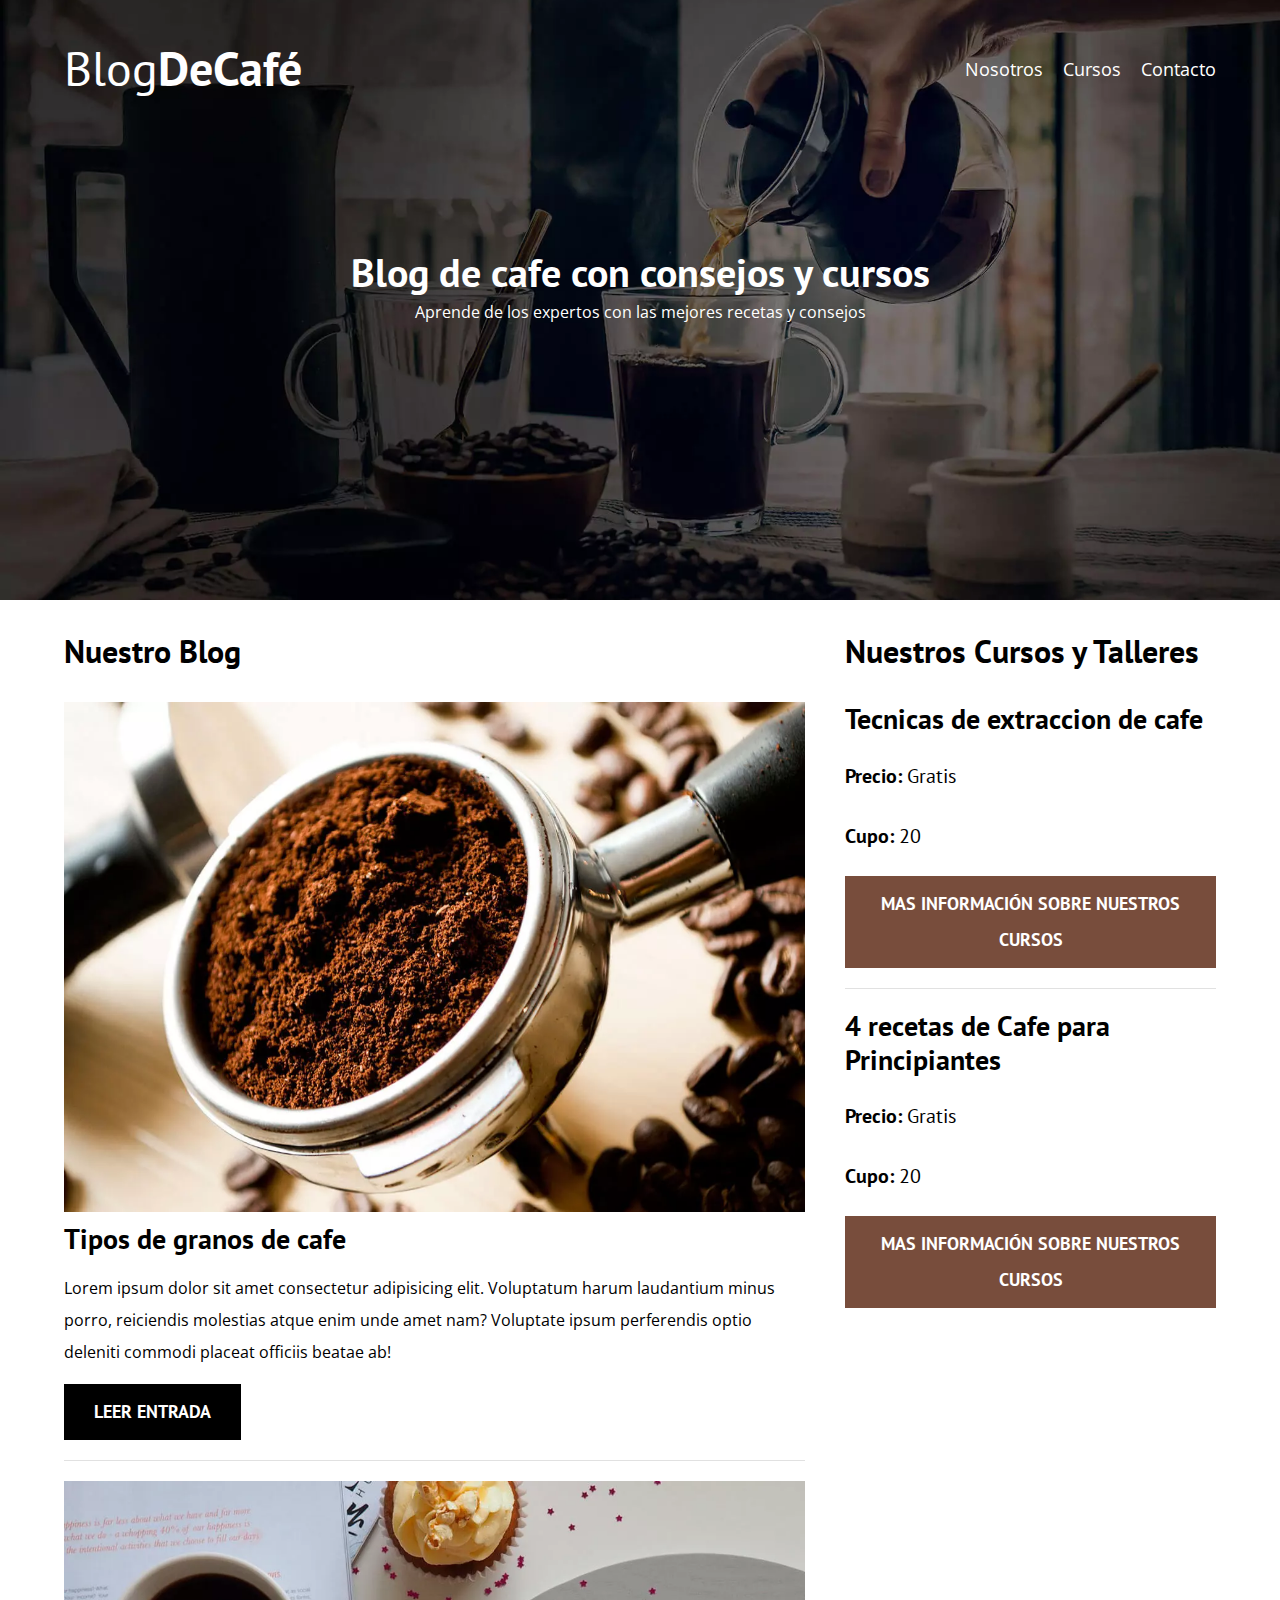
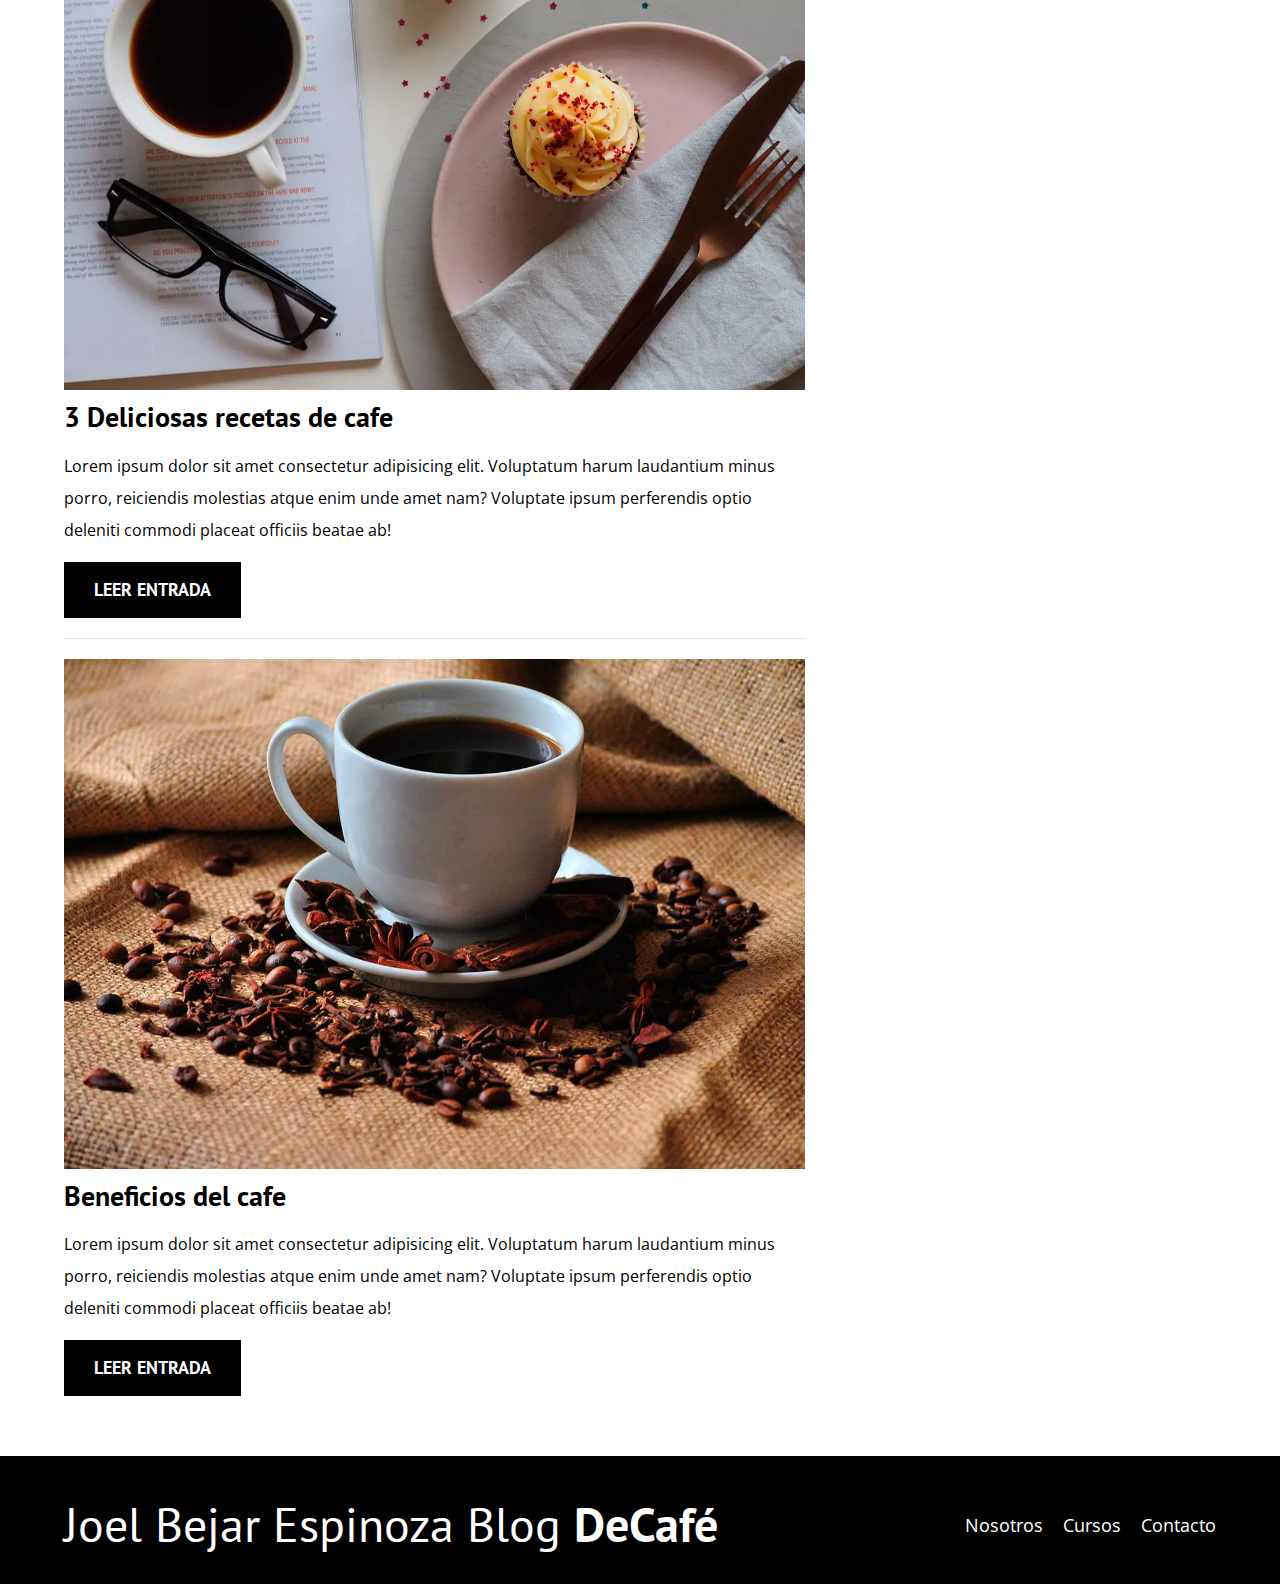
==== index.html @ b52b143c "subir todo el archivo" ====
<!DOCTYPE html>
<html lang="en">

<head>
    <meta charset="UTF-8">
    <meta http-equiv="X-UA-Compatible" content="IE=edge">
    <meta name="viewport" content="width=device-width, initial-scale=1.0">
    <title>BlogDeCafe</title>
    <meta name="description" content="Página web de blog de café">
    <!--  Prefetch  -->
    <link rel="prefetch" href="nosotros.html" as="document">

    <!--Preload-->

    <link rel="preload" href="css/normalize.css" as="style">
    <link rel="stylesheet" href="css/normalize.css">

    <link rel="preload" href="https://fonts.googleapis.com/css2?family=Open+Sans&family=PT+Sans:wght@400;700&display=swap" 
    crossorigin="crossorigin" as="font">
    <link href="https://fonts.googleapis.com/css2?family=Open+Sans&family=PT+Sans:wght@400;700&display=swap"rel="stylesheet">

    <link rel="preload" href="css/style.css" as="style">
    <link rel="stylesheet" href="css/style.css">
    
</head>

<body>

    <header class="header">

        <div class="contenedor">
            <div class="barra">
                <a class="logo" href="index.html">
                    <h1 class="logo__nombre 
                    no-margin centrar-texto">Blog<span class="logo__bold">DeCafé</span> </h1>
                </a>

                <nav class="navegacion">
                    <a href="nosotros.html" class="navegacion__enlace">Nosotros</a>
                    <a href="cursos.html" class="navegacion__enlace">Cursos</a>
                    <a href="contacto.html" class="navegacion__enlace">Contacto</a>
                </nav>
            </div>
        </div>
        <div class="header__texto">
            <h2 class="no-margin"> Blog de cafe con consejos y cursos</h2>
            <p class="no-margin">Aprende de los expertos con las mejores recetas y consejos</p>
        </div>
    </header>
    <div class="contenedor contenido-principal ">
        <main class="blog">
            <h3>Nuestro Blog</h3>

            <article class="entrada">
                <div class="entrada__imagen">
                    <picture>
                        <source loading="lazy"  srcset="img/blog1.webp" type="image/webp">
                        <img loading="lazy" src="img/blog1.jpg" alt="imagen blog"> 
                    </picture>
                   
                </div>
                <div class="entrada__contenido">
                    <h4 class="no-margin">Tipos de granos de cafe</h4>
                    <p>Lorem ipsum dolor sit amet consectetur adipisicing elit. Voluptatum harum laudantium minus porro,
                        reiciendis molestias atque enim unde amet nam? Voluptate ipsum perferendis optio deleniti
                        commodi placeat officiis beatae ab!</p>
                    <a href="entrada.html" class="boton boton--primario">Leer Entrada</a>
                </div>
            </article>
            <article class="entrada">
                <div class="entrada__imagen">
                    <picture>
                        <source loading="lazy" srcset="img/blog2.webp" type="image/webp">
                        <img loading="lazy" src="img/blog2.jpg" alt="imagen blog" >
                    </picture>
                </div>
                <div class="entrada__contenido">
                    <h4 class="no-margin">3 Deliciosas recetas de cafe </h4>
                    <p>Lorem ipsum dolor sit amet consectetur adipisicing elit. Voluptatum harum laudantium minus porro,
                        reiciendis molestias atque enim unde amet nam? Voluptate ipsum perferendis optio deleniti
                        commodi placeat officiis beatae ab!</p>
                    <a href="entrada.html" class="boton boton--primario">Leer Entrada</a>
                </div>
            </article>
            <article class="entrada">
                <div class="entrada__imagen">
                    <picture>
                        <source loading="lazy" srcset="img/blog3.webp" type="image/webp">
                        <img loading="lazy" src="img/blog3.jpg" alt="imagen blog" >
                    </picture>
                </div>
                <div class="entrada__contenido">
                    <h4 class="no-margin">Beneficios del cafe</h4>
                    <p>Lorem ipsum dolor sit amet consectetur adipisicing elit. Voluptatum harum laudantium minus porro,
                        reiciendis molestias atque enim unde amet nam? Voluptate ipsum perferendis optio deleniti
                        commodi placeat officiis beatae ab!</p>
                    <a href="entrada.html" class="boton boton--primario">Leer Entrada</a>
                </div>
            </article>
        </main>
        <aside class="sidebar">
            <h3>Nuestros Cursos y Talleres </h3>
            <ul class="cursos no-padding">
                <li class="widget-curso">
                    <h4 class="no-margin">Tecnicas de extraccion de cafe</h4>
                    <p class="widget-curso__label">Precio:
                        <span class="widget-curso__info">Gratis</span>
                    </p>
                    <p class="widget-curso__label">Cupo:
                        <span class="widget-curso__info">20</span>
                    </p>
                    <a href="entrada.html" class="boton boton--secundario">Mas información sobre nuestros cursos</a>
                </li>

                <li class="widget-curso">
                    <h4 class="no-margin">4 recetas de Cafe para Principiantes</h4>
                    <p class="widget-curso__label">Precio:
                        <span class="widget-curso__info">Gratis</span>
                    </p>
                    <p class="widget-curso__label">Cupo:
                        <span class="widget-curso__info">20</span>
                    </p>
                    <a href="entrada.html" class="boton boton--secundario">Mas información sobre nuestros cursos</a>
                </li>

            </ul>
        </aside>
    </div>
    <footer class="footer">
        <div class="contenedor">
            <div class="barra">
                <a class="logo" href="index.html">
                    <h1 class="logo__nombre 
                    no-margin centrar-texto"> Joel Bejar Espinoza Blog <span class="logo__bold">DeCafé </span> </h1>
                </a>
                <nav class="navegacion">
                    <a href="nosotros.html" class="navegacion__enlace">Nosotros</a>
                    <a href="cursos.html" class="navegacion__enlace">Cursos</a>
                    <a href="contacto.html" class="navegacion__enlace">Contacto</a>
                </nav>
            </div>
        </div>
    </footer>
    <script src="js/modernizr.js"></script>
</body>
</html>
---- css/style.css ----
:root {
    --fuenteHeading: 'PT Sans', sans-serif;
    --fuenteParrafos: 'Open Sans', sans-serif;


    --primario: #784D3C;
    --gris: #e1e1e1;
    --blanco: #fff;
    --negro: #000;
}

html{
    box-sizing: border-box;
    font-size: 62.5%; /* 1 rem = 10px  */
}
*, *:before, *:after {
    box-sizing: inherit;
}

body{
    font-family: var(--fuenteParrafos);
    font-size: 1.6rem;
    line-height: 2;
}

/** Globales **/
.contenedor{
    max-width: 120rem;
    width: 90%;
    width: min(90%, 120rem);
    margin: 0 auto;                      
}
a{
    text-decoration: none;
}
h1, h2, h3, h4 {
    font-family: var(--fuenteHeading);
    line-height: 1.2;
}
h1{
    font-size: 4.8rem;
}

h2 {
    font-size: 4rem;
}

h3 {
    font-size: 3.2rem;
}
h4{
    font-size: 2.8rem;
}
img {
    max-width: 100%;
}
/** Utilidades **/
.no-margin {
    margin: 0 ;
} 
.no-padding {
    padding: 0;
}
.centrar-texto {
    text-align: center;
}

/** HEADER **/
.webp .header{
    background-image: url(../img/banner.webp);
    
}
.no-webp .header{
    background-image: url(../img/banner.jpg);
}
.header{
    background-image: url(../img/banner.jpg);
    height: 60rem;
    background-size: cover;
    background-repeat: no-repeat;
    background-position: center center;
}
.header__texto{
    text-align: center;
    color: var(--blanco);
    margin-top: 5rem;
}
@media (min-width: 768px){
    .header__texto{
        margin-top: 15rem;
    }  
}
.barra {
    padding-top: 4rem;
}
@media (min-width: 768px){
    
    .barra{
        display: flex;
        justify-content: space-between;
        align-items: center;
    }  
}

.logo{
    color: var(--blanco);
}

.logo__nombre{
    font-weight: 400;
}

.logo__bold {
    font-weight: 700;
}
@media (min-width: 768px){
    .navegacion{
        display: flex;
        gap: 2rem;
    }
    
}
.navegacion__enlace{
    display: block;
    text-align: center;
    font-size: 1.8rem;
    color: var(--blanco);
}

@media (min-width: 768px){
    .contenido-principal{
        display: grid;
        grid-template-columns: 2fr 1fr;
        column-gap: 4rem;
    }
    
}
.entrada{
    border-bottom: 1px solid var(--gris);
    margin-bottom: 2rem;
}
.entrada:last-of-type{
    border: none;
    margin-bottom: 0;
}
.boton{
    display: block;
    font-family: var(--fuenteHeading);
    color: var(--blanco);
    text-align: center;
    padding: 1rem 3rem;
    font-size: 1.8rem;
    text-transform: uppercase;
    font-weight: 700;
    margin-bottom: 2rem;
    border: none;
}
@media (min-width: 768px){
    .boton{
        display: inline-block;
    }
    
}
.boton:hover{
    cursor: pointer;
}
.boton--primario{
    background-color: var(--negro);
}
.boton--secundario{
    background-color: var(--primario);

}

.cursos{
    list-style:none;
}
.widget-curso{
    border-bottom: 1px solid var(--gris);
    margin-bottom: 2rem;
}
.widget-curso:last-of-type{
    border: none;
    margin-bottom: 0;
}
.widget-curso__label {
    font-family: var(--fuenteHeading);
    font-weight: bold;
}
.widget-curso__info{
    font-weight: normal;
}
.widget-curso__label,
.widget-curso__info{
    font-size: 2rem;
}
/** Footer **/
.footer {
    background-color:var(--negro);
    padding-bottom: 3rem;
    margin-top: 4rem;
}
/** sobre Nosotros **/
@media (min-width: 768px ){
    .sobre-nosotros{
        display: grid;
        grid-template-columns: repeat(2, 1fr);
        column-gap: 2rem;
    }
}
/** Cursos **/
.curso{
    padding: 3rem 0;
    border-bottom: 1px solid var(--gris);
}
@media (min-width: 768px){
    .curso{
        display: grid;
        grid-template-columns: 1fr 2fr;
        column-gap: 2rem;
    }  
}

.curso:last-of-type{
    border: none;
}
.curso__label {
    font-family: var(--fuenteHeading);
    font-weight: bold;
}
.curso__info{
    font-weight: normal;
}
.curso__label,
.curso__info{
    font-size: 2rem;
}

/** Contacto **/
.contacto-bg {
    background-image: url(../img/contacto.jpg);
    height: 40rem;
    background-size: cover;
    background-repeat: no-repeat;
}

.formulario{
    background-color: var(--blanco);
    margin: -5rem auto 0 auto;
    width: 95%;
    padding: 5rem;
}
.campo {    
    display: flex;
    margin-bottom: 2rem;  
}   
.campo__label{  
    flex: 0 0 9rem;
    text-align: right;
    padding-right: 2rem;
}   
.campo__field { 
    flex: 1;
   border: 1px solid var(--gris);
}       
.campo__field--textarea{
    height: 20rem ;
}
---- css/style.css ----
:root {
    --fuenteHeading: 'PT Sans', sans-serif;
    --fuenteParrafos: 'Open Sans', sans-serif;


    --primario: #784D3C;
    --gris: #e1e1e1;
    --blanco: #fff;
    --negro: #000;
}

html{
    box-sizing: border-box;
    font-size: 62.5%; /* 1 rem = 10px  */
}
*, *:before, *:after {
    box-sizing: inherit;
}

body{
    font-family: var(--fuenteParrafos);
    font-size: 1.6rem;
    line-height: 2;
}

/** Globales **/
.contenedor{
    max-width: 120rem;
    width: 90%;
    width: min(90%, 120rem);
    margin: 0 auto;                      
}
a{
    text-decoration: none;
}
h1, h2, h3, h4 {
    font-family: var(--fuenteHeading);
    line-height: 1.2;
}
h1{
    font-size: 4.8rem;
}

h2 {
    font-size: 4rem;
}

h3 {
    font-size: 3.2rem;
}
h4{
    font-size: 2.8rem;
}
img {
    max-width: 100%;
}
/** Utilidades **/
.no-margin {
    margin: 0 ;
} 
.no-padding {
    padding: 0;
}
.centrar-texto {
    text-align: center;
}

/** HEADER **/
.webp .header{
    background-image: url(../img/banner.webp);
    
}
.no-webp .header{
    background-image: url(../img/banner.jpg);
}
.header{
    background-image: url(../img/banner.jpg);
    height: 60rem;
    background-size: cover;
    background-repeat: no-repeat;
    background-position: center center;
}
.header__texto{
    text-align: center;
    color: var(--blanco);
    margin-top: 5rem;
}
@media (min-width: 768px){
    .header__texto{
        margin-top: 15rem;
    }  
}
.barra {
    padding-top: 4rem;
}
@media (min-width: 768px){
    
    .barra{
        display: flex;
        justify-content: space-between;
        align-items: center;
    }  
}

.logo{
    color: var(--blanco);
}

.logo__nombre{
    font-weight: 400;
}

.logo__bold {
    font-weight: 700;
}
@media (min-width: 768px){
    .navegacion{
        display: flex;
        gap: 2rem;
    }
    
}
.navegacion__enlace{
    display: block;
    text-align: center;
    font-size: 1.8rem;
    color: var(--blanco);
}

@media (min-width: 768px){
    .contenido-principal{
        display: grid;
        grid-template-columns: 2fr 1fr;
        column-gap: 4rem;
    }
    
}
.entrada{
    border-bottom: 1px solid var(--gris);
    margin-bottom: 2rem;
}
.entrada:last-of-type{
    border: none;
    margin-bottom: 0;
}
.boton{
    display: block;
    font-family: var(--fuenteHeading);
    color: var(--blanco);
    text-align: center;
    padding: 1rem 3rem;
    font-size: 1.8rem;
    text-transform: uppercase;
    font-weight: 700;
    margin-bottom: 2rem;
    border: none;
}
@media (min-width: 768px){
    .boton{
        display: inline-block;
    }
    
}
.boton:hover{
    cursor: pointer;
}
.boton--primario{
    background-color: var(--negro);
}
.boton--secundario{
    background-color: var(--primario);

}

.cursos{
    list-style:none;
}
.widget-curso{
    border-bottom: 1px solid var(--gris);
    margin-bottom: 2rem;
}
.widget-curso:last-of-type{
    border: none;
    margin-bottom: 0;
}
.widget-curso__label {
    font-family: var(--fuenteHeading);
    font-weight: bold;
}
.widget-curso__info{
    font-weight: normal;
}
.widget-curso__label,
.widget-curso__info{
    font-size: 2rem;
}
/** Footer **/
.footer {
    background-color:var(--negro);
    padding-bottom: 3rem;
    margin-top: 4rem;
}
/** sobre Nosotros **/
@media (min-width: 768px ){
    .sobre-nosotros{
        display: grid;
        grid-template-columns: repeat(2, 1fr);
        column-gap: 2rem;
    }
}
/** Cursos **/
.curso{
    padding: 3rem 0;
    border-bottom: 1px solid var(--gris);
}
@media (min-width: 768px){
    .curso{
        display: grid;
        grid-template-columns: 1fr 2fr;
        column-gap: 2rem;
    }  
}

.curso:last-of-type{
    border: none;
}
.curso__label {
    font-family: var(--fuenteHeading);
    font-weight: bold;
}
.curso__info{
    font-weight: normal;
}
.curso__label,
.curso__info{
    font-size: 2rem;
}

/** Contacto **/
.contacto-bg {
    background-image: url(../img/contacto.jpg);
    height: 40rem;
    background-size: cover;
    background-repeat: no-repeat;
}

.formulario{
    background-color: var(--blanco);
    margin: -5rem auto 0 auto;
    width: 95%;
    padding: 5rem;
}
.campo {    
    display: flex;
    margin-bottom: 2rem;  
}   
.campo__label{  
    flex: 0 0 9rem;
    text-align: right;
    padding-right: 2rem;
}   
.campo__field { 
    flex: 1;
   border: 1px solid var(--gris);
}       
.campo__field--textarea{
    height: 20rem ;
}
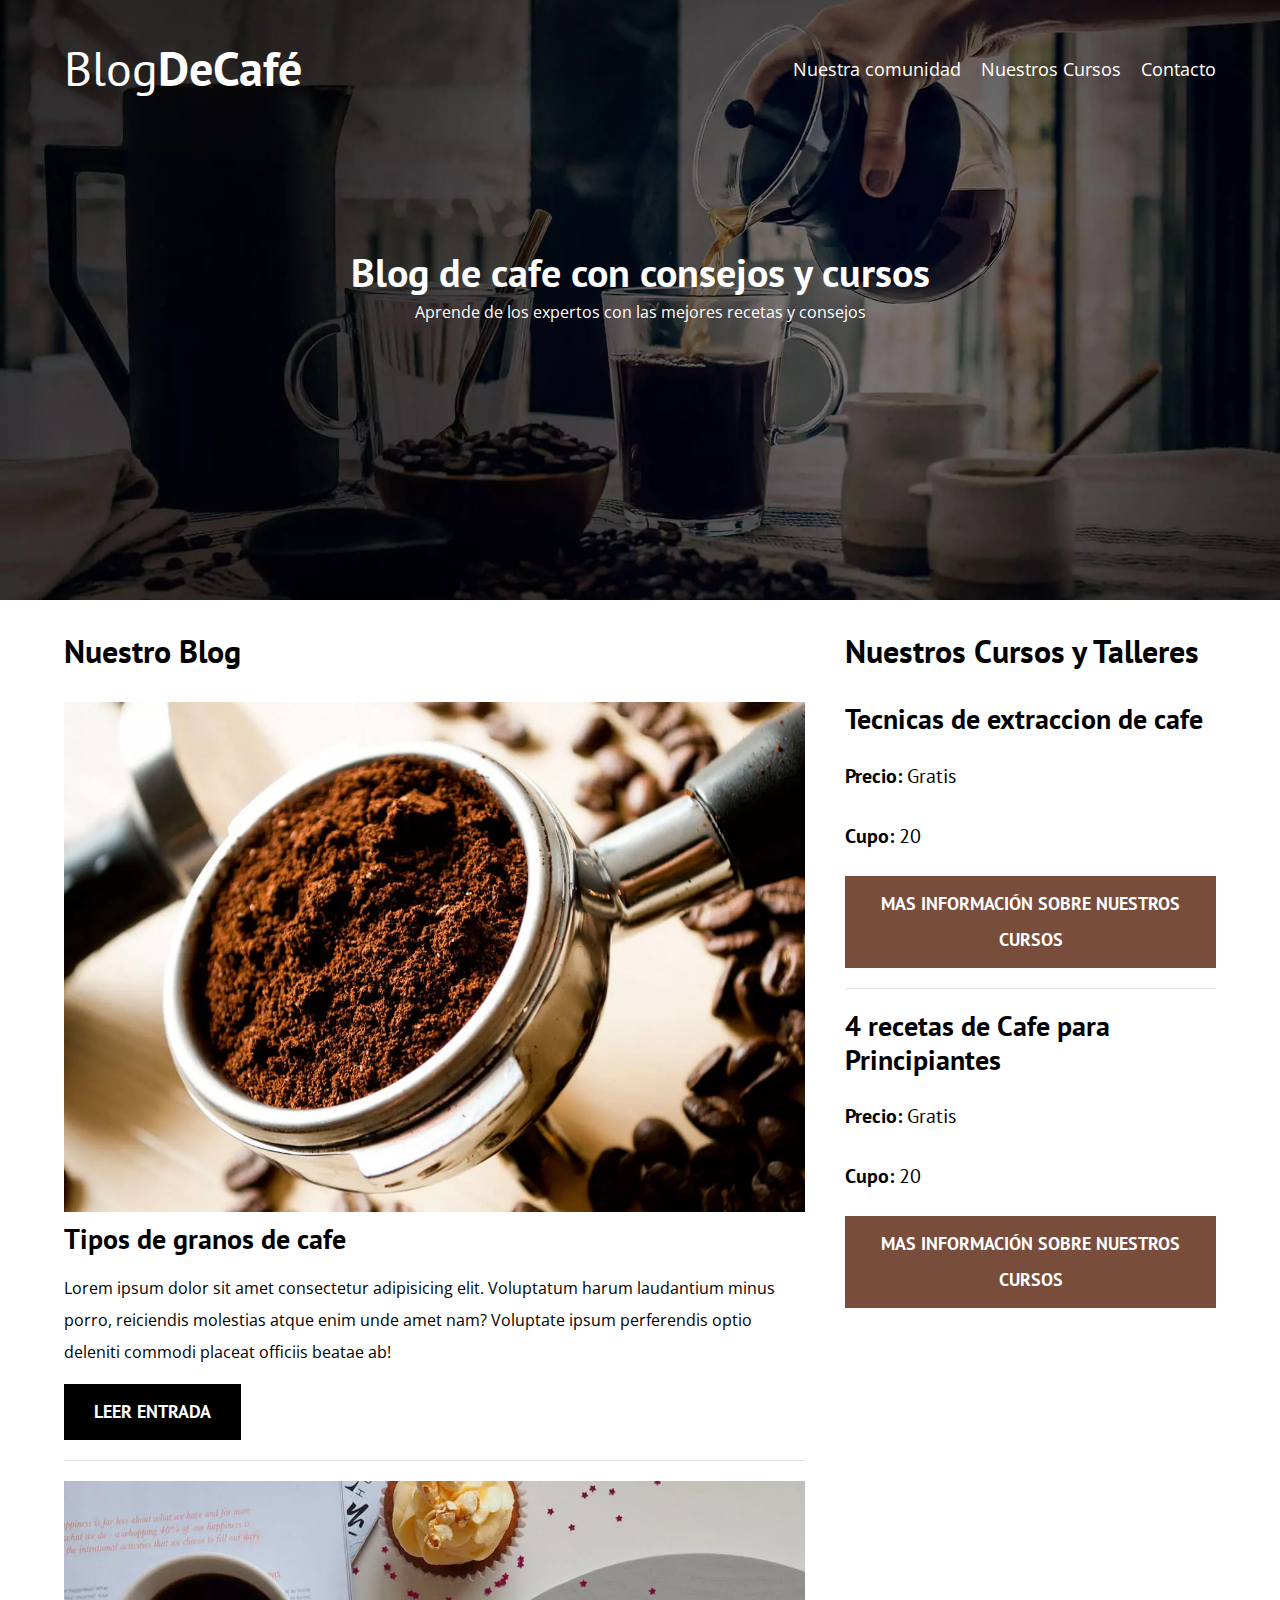
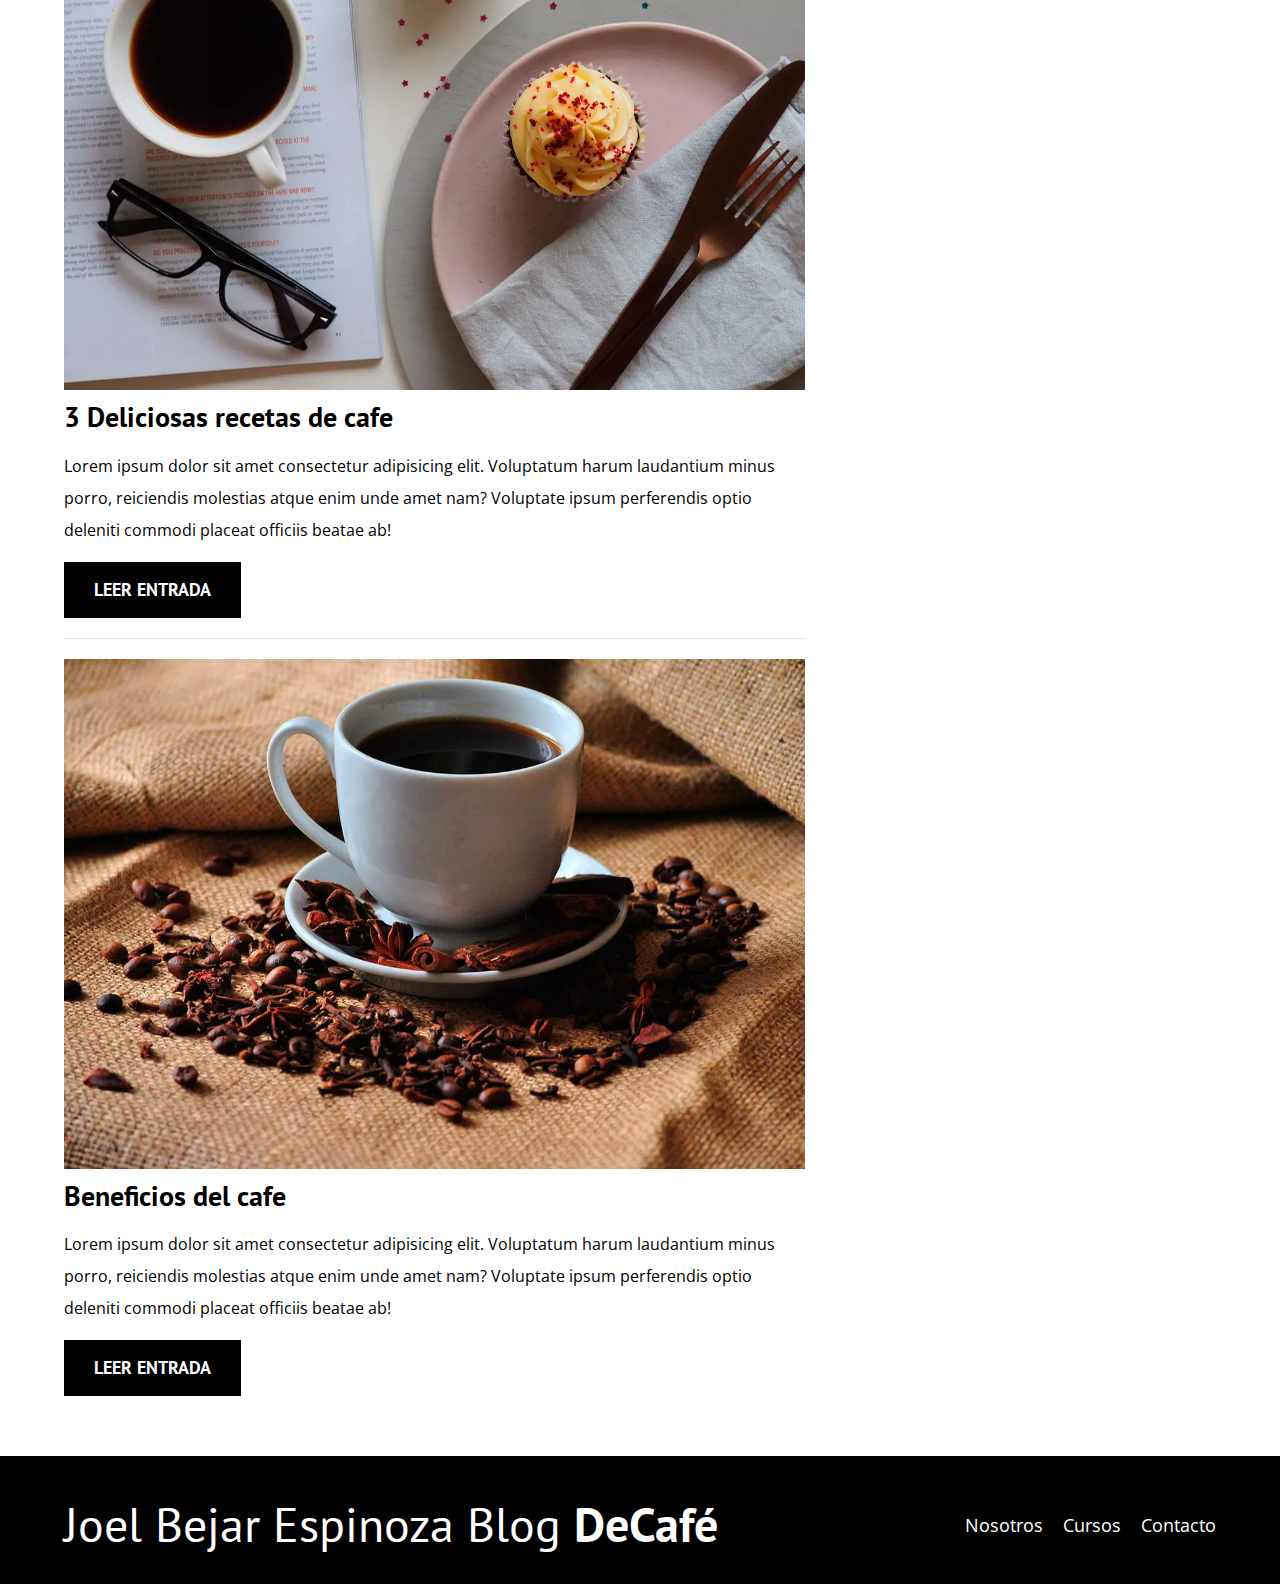
==== commit 1d52c91f: "cambio de nav" ====
--- a/index.html
+++ b/index.html
@@ -36,8 +36,8 @@
                 </a>
 
                 <nav class="navegacion">
-                    <a href="nosotros.html" class="navegacion__enlace">Nosotros</a>
-                    <a href="cursos.html" class="navegacion__enlace">Cursos</a>
+                    <a href="nosotros.html" class="navegacion__enlace">Nuestra comunidad</a>
+                    <a href="cursos.html" class="navegacion__enlace">Nuestros Cursos</a>
                     <a href="contacto.html" class="navegacion__enlace">Contacto</a>
                 </nav>
             </div>
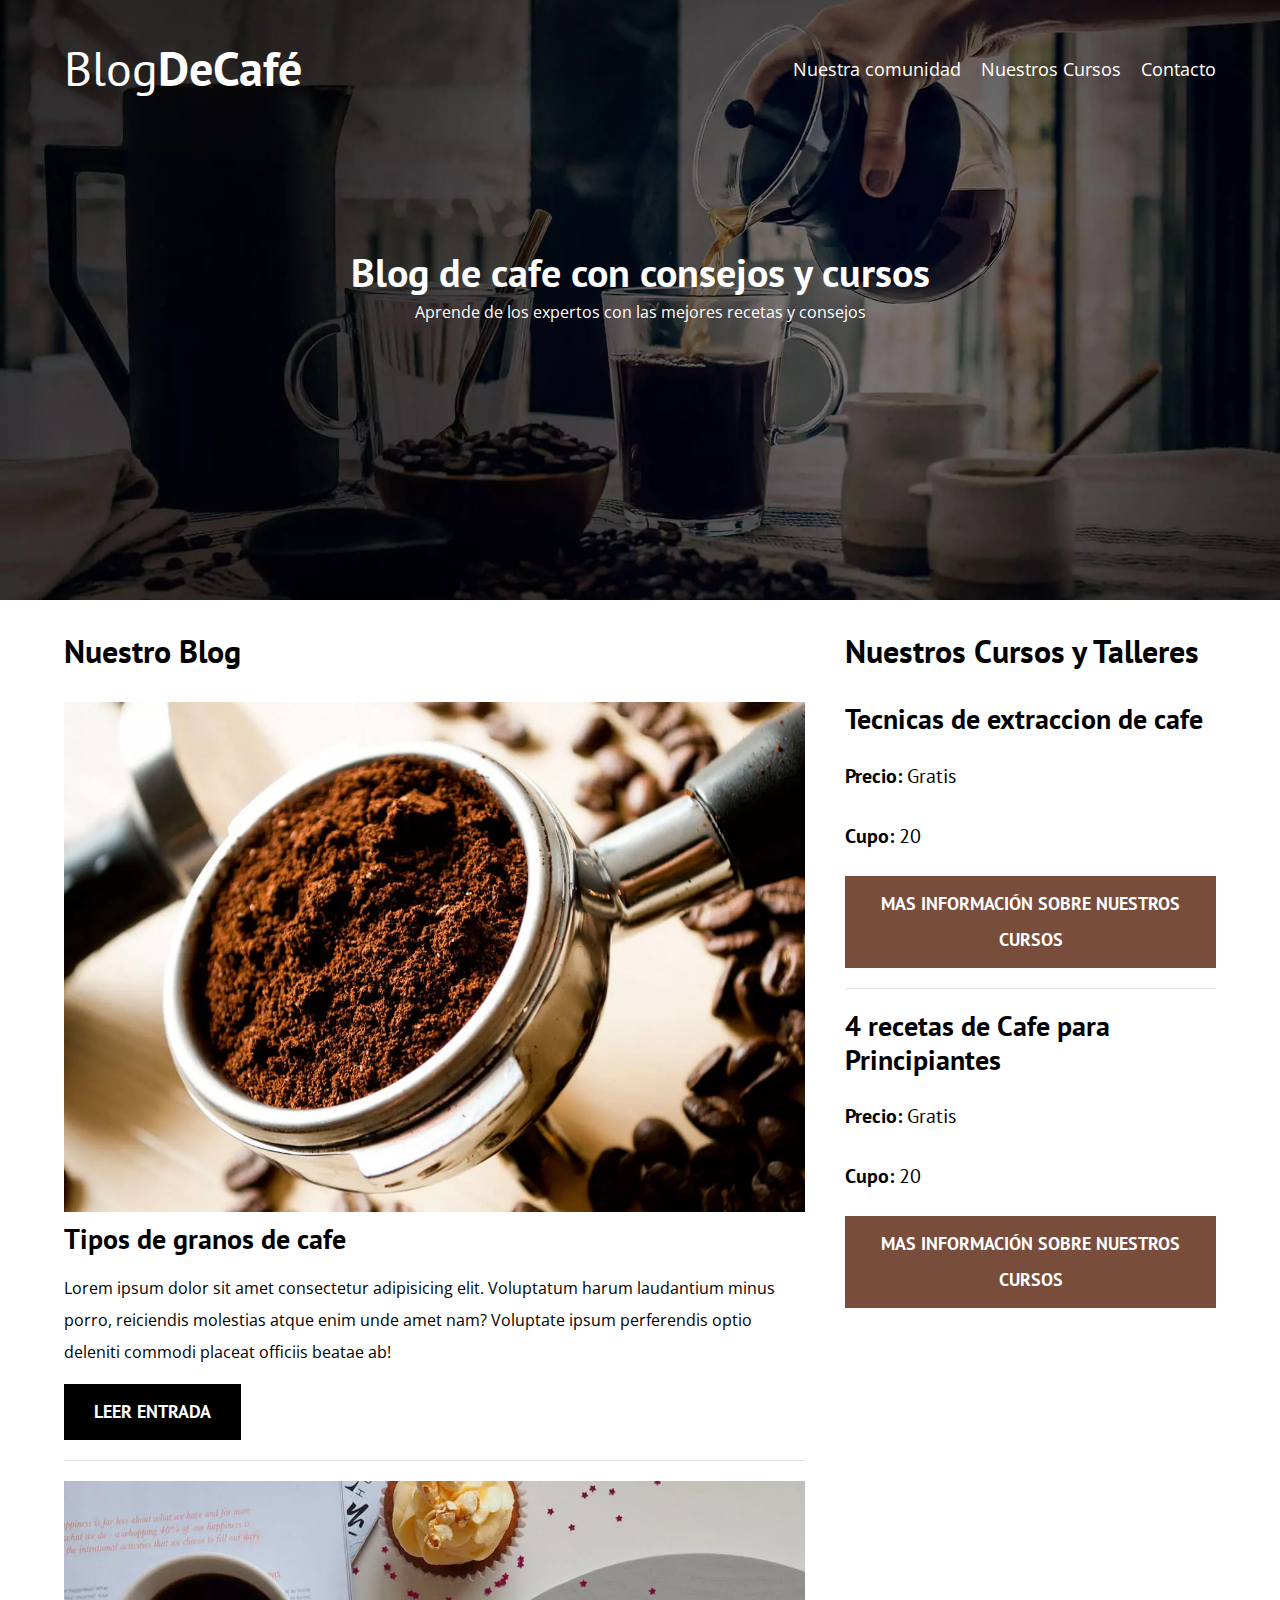
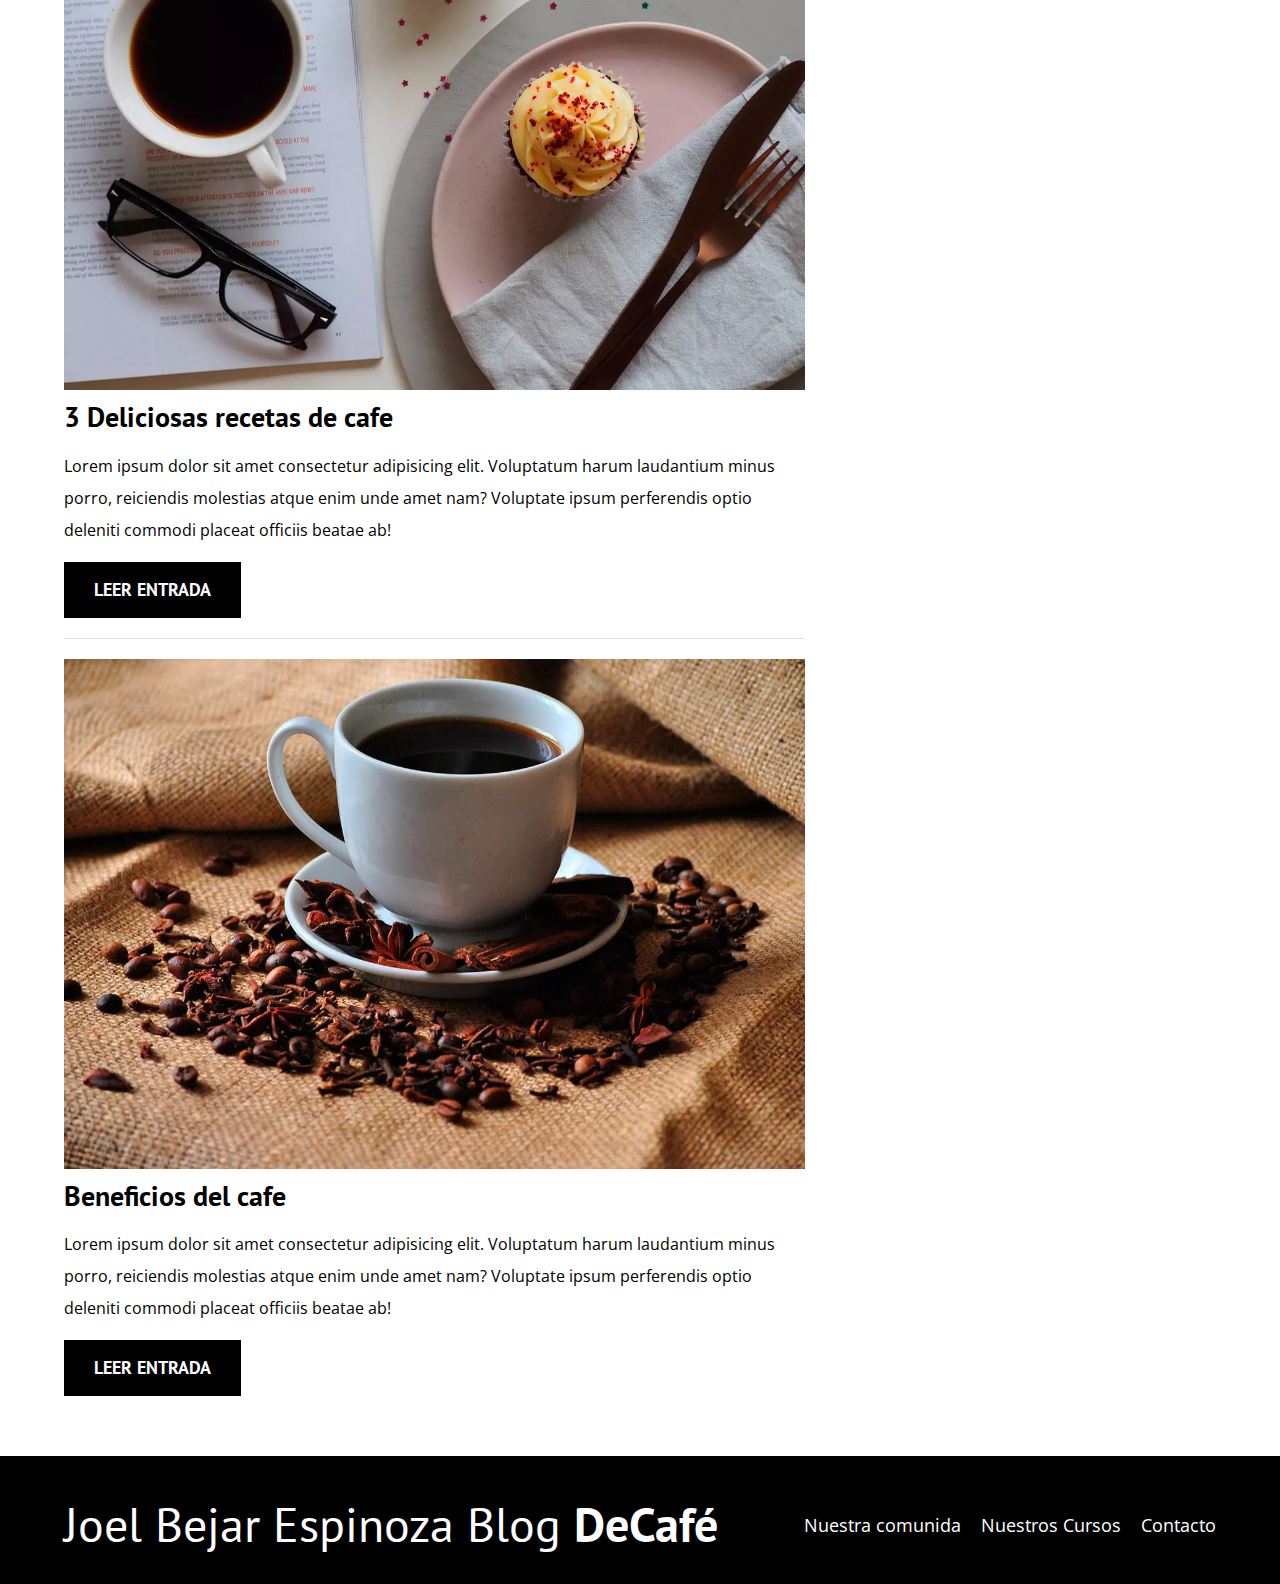
==== commit 44b30844: "modificando el footer" ====
--- a/index.html
+++ b/index.html
@@ -134,8 +134,8 @@
                     no-margin centrar-texto"> Joel Bejar Espinoza Blog <span class="logo__bold">DeCafé </span> </h1>
                 </a>
                 <nav class="navegacion">
-                    <a href="nosotros.html" class="navegacion__enlace">Nosotros</a>
-                    <a href="cursos.html" class="navegacion__enlace">Cursos</a>
+                    <a href="nosotros.html" class="navegacion__enlace">Nuestra comunida</a>
+                    <a href="cursos.html" class="navegacion__enlace">Nuestros Cursos</a>
                     <a href="contacto.html" class="navegacion__enlace">Contacto</a>
                 </nav>
             </div>
